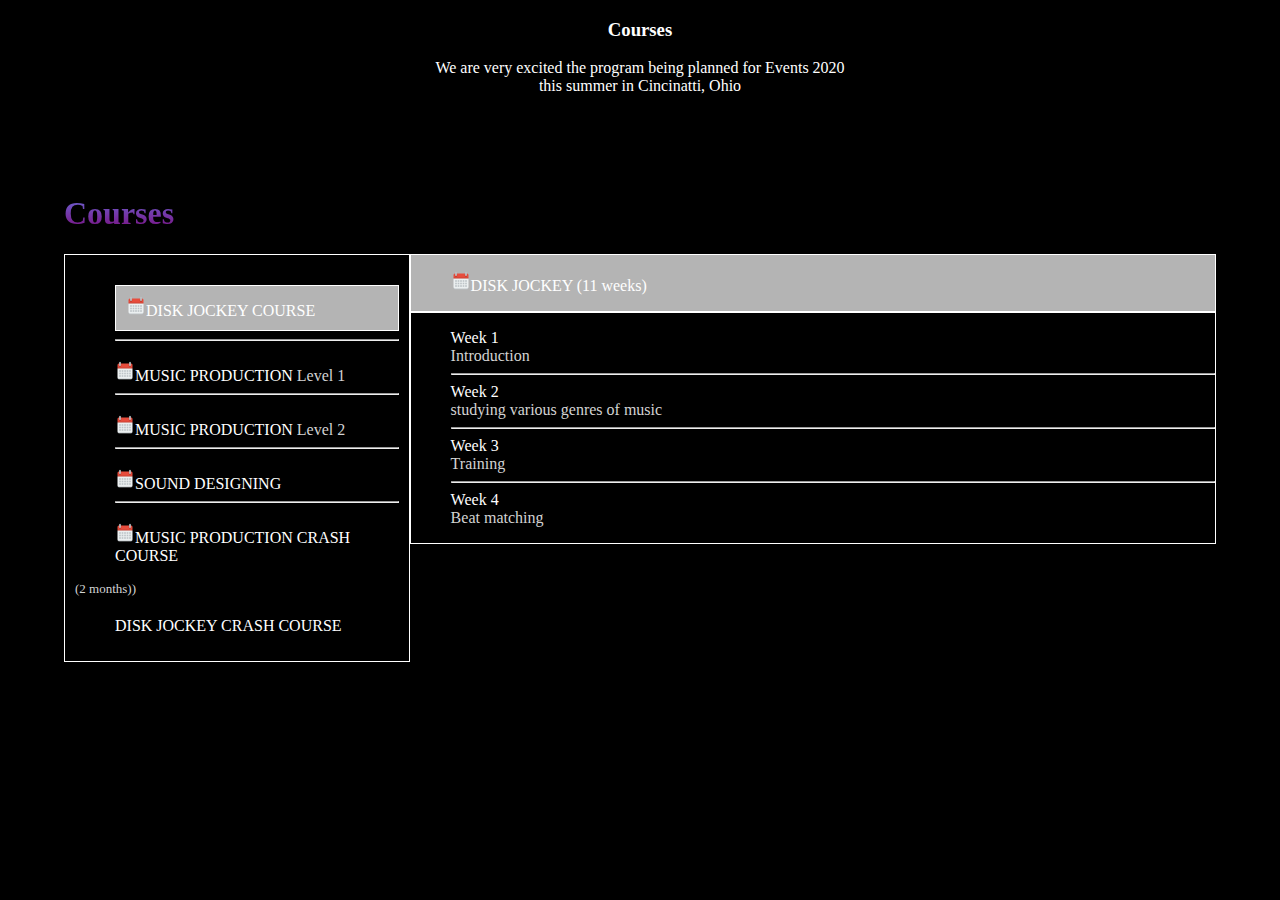
==== Screen 5/screen 5.html @ 2f142418 "Initial commit" ====
<!DOCTYPE html>
<html>
<head>
    <title>Document</title>
    <link rel="stylesheet" href="style.css">
</head>
<body>
    <div id="main-header">
        <h3>Courses</h3>
        <p>We are very excited the program being planned for Events 2020<br>this summer in Cincinatti, Ohio</p>
    </div>
    <div style="margin-top: 100px;"></div>
    <section id="main-section">
        <h1>Courses</h1>
    </section>
   
    <div id="courses-container" class="button">
        <ul>
            <li class="button-first"><img src="images/calendar.png"><a href="#">DISK JOCKEY COURSE</a></li>
            <hr>
            <li><img src="images/calendar.png"><a href="#">MUSIC PRODUCTION<div style="display: inline;color: #D3D3D3;"> Level 1</div></a></li>
            <hr>
            <li><img src="images/calendar.png"><a href="#">MUSIC PRODUCTION<div style="display: inline;color: #D3D3D3;"> Level 2</div></a></li>
            <hr>
            <li><img src="images/calendar.png"><a href="#">SOUND DESIGNING</a></li>
            <hr>
            <li><img src="images/calendar.png"><a href="#">MUSIC PRODUCTION CRASH COURSE</a></li>
        </ul>
        <p style="color: #D3D3D3; font-size: small;">(2 months))</p>
        <ul>
            <li><a href="#">DISK JOCKEY CRASH COURSE</a></li>
        </ul>
    </div>
    <div id="courses-info">
        <ul>
            <li><img src="images/calendar.png"><a>DISK JOCKEY (11 weeks)</a></li>
        </ul>
    </div>
    <div id="courses-time">
        <ul>
            <li>Week 1<br><div style="color: #D3D3D3;"> Introduction</div></li>
            <hr>
            <li>Week 2<br><div style="color: #D3D3D3">studying various genres of music</div></li>
            <hr>
            <li>Week 3<br><div style="color: #D3D3D3;">Training</div></li>
            <hr>
            <li>Week 4<br><div style="color: #D3D3D3;">Beat matching</div></li>
        </ul>
    </div>
</body>
</html>
---- Screen 5/style.css ----
body {
    width: 90%;
    background-color: black;
    margin: auto;
}

.make-inline{
    display: inline;
}

#main-header h3, p{
    text-align: center;
    color: white;
}

.list-seperator{
    border-bottom: 1px white solid;
}

.button{
    border: 1px white solid;
    padding: 10px;
}

.button-first{
    border: 1px white solid;
    padding: 10px;
    background-color: #B4B4B4;
}

#courses-container{
    float: left;
    width: 30%;
    box-sizing: border-box;
}

#main-section h1{
    background: -webkit-linear-gradient(rgb(108, 108, 219), rgb(122, 9, 122));
    background-clip: text;
    -webkit-background-clip: text;
    -webkit-text-fill-color: transparent;
}

#courses-container a{
    color: white;
    text-decoration: none;
}

#courses-container a::selection{
    background-color: black;
}

#courses-container a:hover{
    background-color: #D3D3D3;
    
}

#courses-container p{
    text-align: left;
}

#courses-container li{
    margin-top: 20px;
}

#courses-info{
    float: right;
    width: 70%;
    border: 1px white solid;
    box-sizing: border-box;
    background-color: #B4B4B4;
}

#courses-info p{
    color: white;
}

#courses-info ul{
    color: white;
    list-style: none;
}

#courses-time{
    float: right;
    width: 70%;
    border: 1px white solid;
    box-sizing: border-box;
}

#courses-time li{
    color: white;
    list-style: none;
}
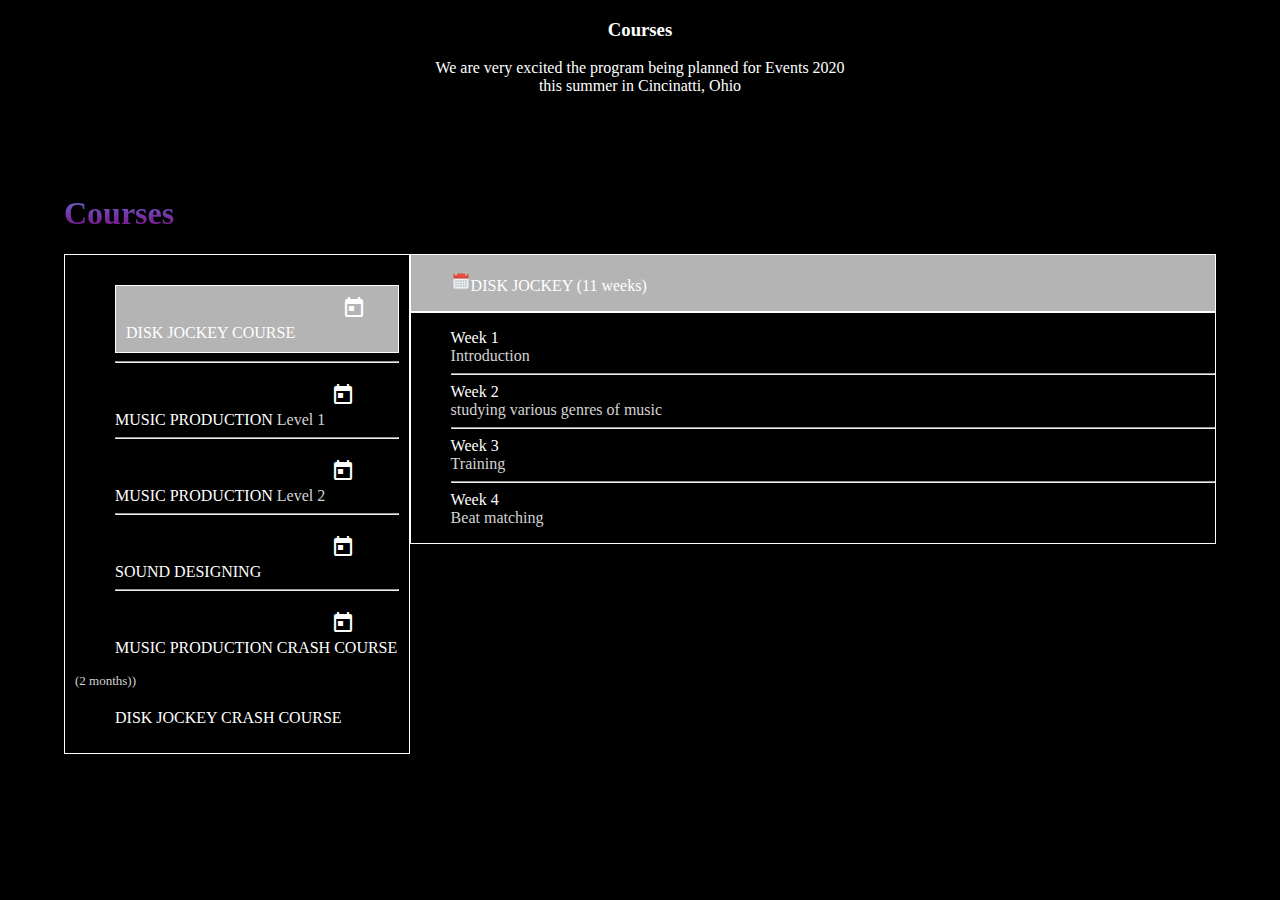
==== commit dc1b011f: ""Initial commit"" ====
--- a/Screen 5/screen 5.html
+++ b/Screen 5/screen 5.html
@@ -3,6 +3,8 @@
 <head>
     <title>Document</title>
     <link rel="stylesheet" href="style.css">
+    <link href="https://fonts.googleapis.com/icon?family=Material+Icons"
+      rel="stylesheet">
 </head>
 <body>
     <div id="main-header">
@@ -16,15 +18,15 @@
    
     <div id="courses-container" class="button">
         <ul>
-            <li class="button-first"><img src="images/calendar.png"><a href="#">DISK JOCKEY COURSE</a></li>
+            <li class="button-first"><span class="material-icons">calendar_today</span><a href="#">&nbsp       &nbsp        &nbsp       DISK JOCKEY COURSE</a></li>
             <hr>
-            <li><img src="images/calendar.png"><a href="#">MUSIC PRODUCTION<div style="display: inline;color: #D3D3D3;"> Level 1</div></a></li>
+            <li><span class="material-icons">calendar_today</span><a href="#">&nbsp       &nbsp        &nbsp       MUSIC PRODUCTION<div style="display: inline;color: #D3D3D3;"> Level 1</div></a></li>
             <hr>
-            <li><img src="images/calendar.png"><a href="#">MUSIC PRODUCTION<div style="display: inline;color: #D3D3D3;"> Level 2</div></a></li>
+            <li><span class="material-icons">calendar_today</span><a href="#">&nbsp       &nbsp        &nbsp       MUSIC PRODUCTION<div style="display: inline;color: #D3D3D3;"> Level 2</div></a></li>
             <hr>
-            <li><img src="images/calendar.png"><a href="#">SOUND DESIGNING</a></li>
+            <li><span class="material-icons">calendar_today</span><a href="#">&nbsp       &nbsp        &nbsp       SOUND DESIGNING</a></li>
             <hr>
-            <li><img src="images/calendar.png"><a href="#">MUSIC PRODUCTION CRASH COURSE</a></li>
+            <li><span class="material-icons">calendar_today</span><a href="#">&nbsp       &nbsp        &nbsp       MUSIC PRODUCTION CRASH COURSE</a></li>
         </ul>
         <p style="color: #D3D3D3; font-size: small;">(2 months))</p>
         <ul>
--- a/Screen 5/style.css
+++ b/Screen 5/style.css
@@ -6,6 +6,11 @@
 
 .make-inline{
     display: inline;
+}
+
+.material-icons{
+    color: white;
+    justify-content: space-around;
 }
 
 #main-header h3, p{
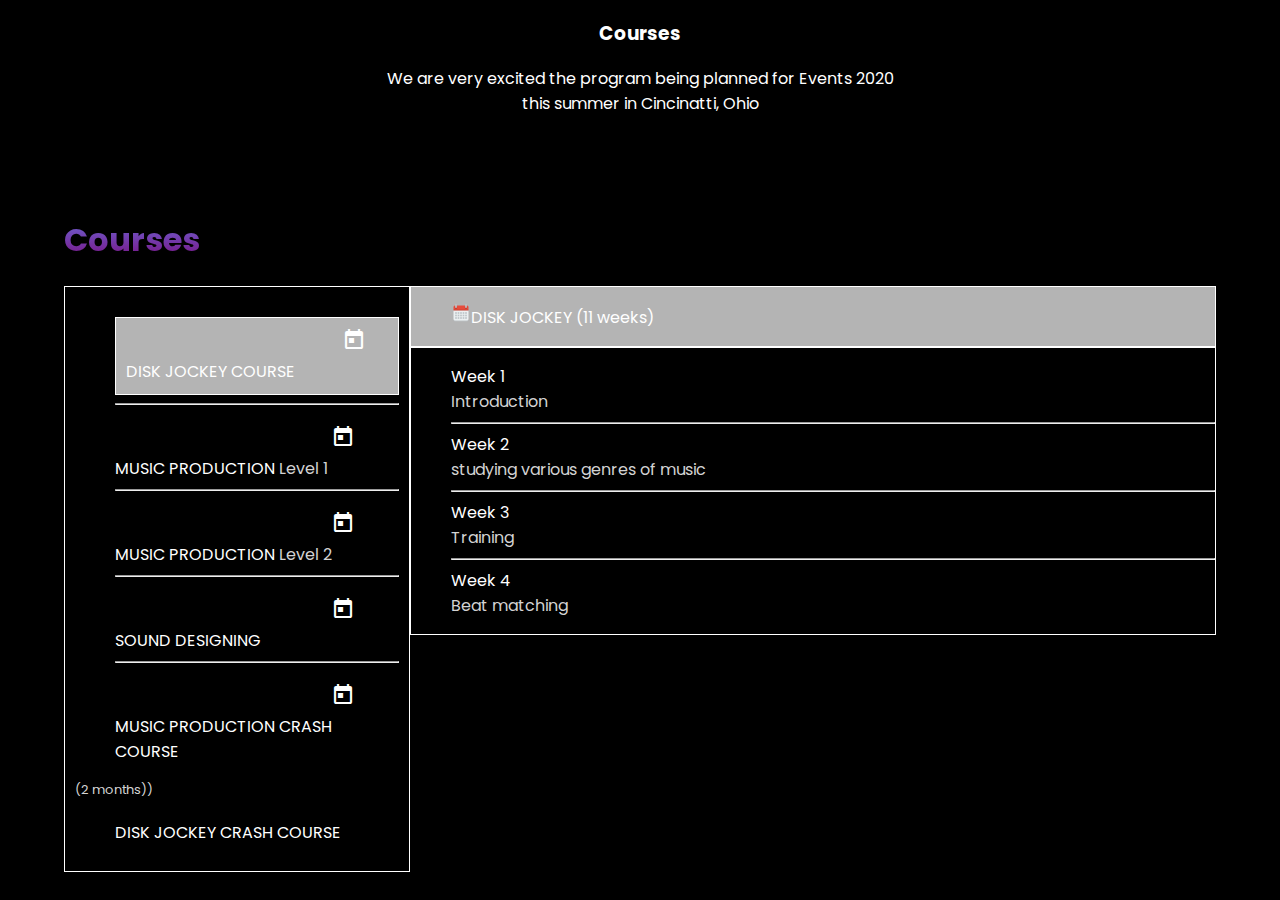
==== commit 3a367b36: "Commit" ====
--- a/Screen 5/screen 5.html
+++ b/Screen 5/screen 5.html
@@ -5,6 +5,9 @@
     <link rel="stylesheet" href="style.css">
     <link href="https://fonts.googleapis.com/icon?family=Material+Icons"
       rel="stylesheet">
+      <link rel="preconnect" href="https://fonts.googleapis.com">
+    <link rel="preconnect" href="https://fonts.gstatic.com" crossorigin>
+    <link href="https://fonts.googleapis.com/css2?family=Poppins:wght@200&display=swap" rel="stylesheet">
 </head>
 <body>
     <div id="main-header">
--- a/Screen 5/style.css
+++ b/Screen 5/style.css
@@ -2,6 +2,7 @@
     width: 90%;
     background-color: black;
     margin: auto;
+    font-family: "Poppins", "sans-serif";
 }
 
 .make-inline{
